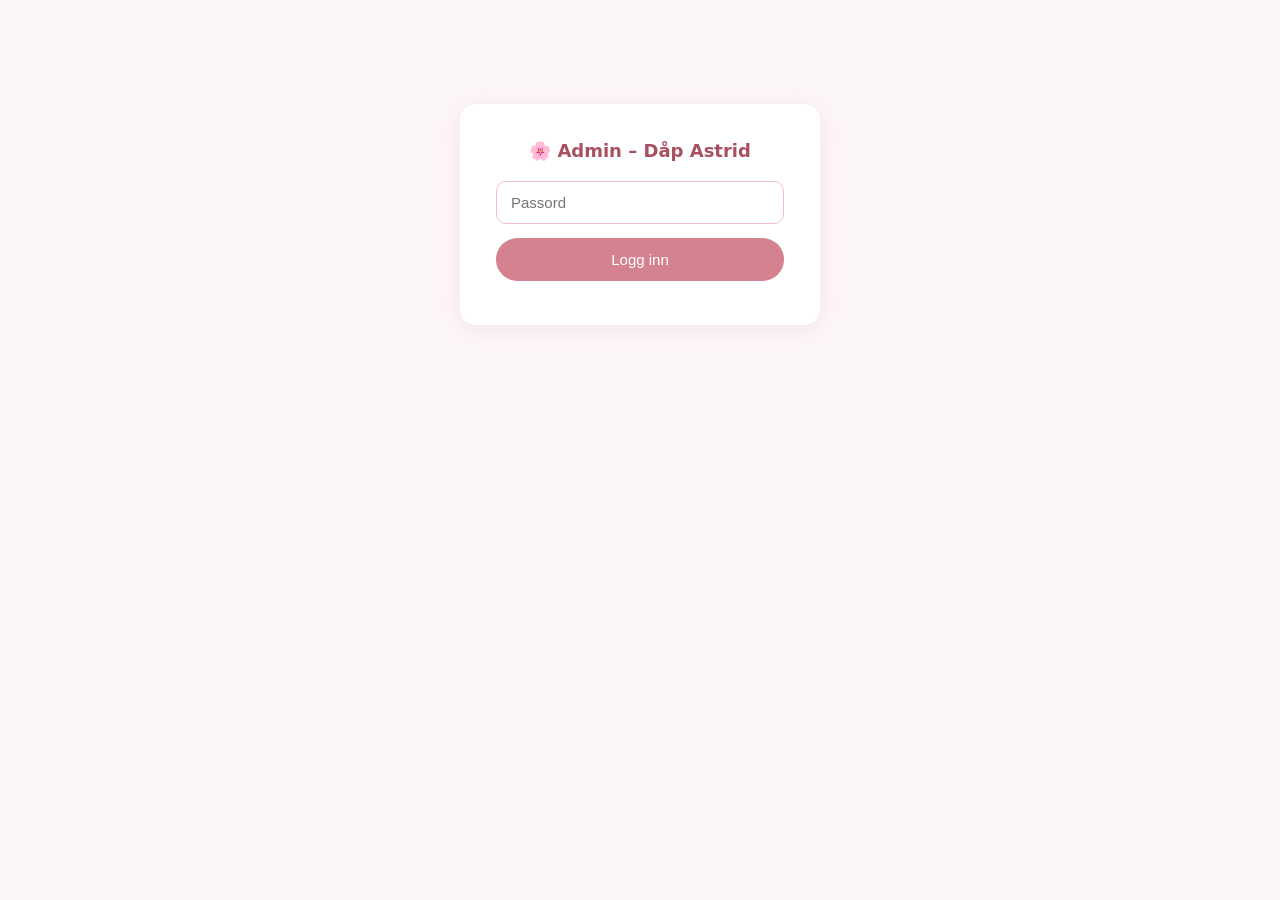
==== admin.html @ bfae26f0 "Add files via upload" ====
<!DOCTYPE html>
<html lang="no">
<head>
<meta charset="UTF-8">
<meta name="viewport" content="width=device-width, initial-scale=1.0">
<title>Admin – Dåp Astrid</title>
<style>
*,*::before,*::after{box-sizing:border-box;margin:0;padding:0}
body{font-family:system-ui,sans-serif;background:#fdf6f7;color:#3a2a2e;min-height:100vh;padding:24px 16px}
h1{font-size:20px;font-weight:600;color:#a85060;margin-bottom:4px}
.sub{font-size:14px;color:#8a6a70;margin-bottom:28px}
.login-wrap{max-width:360px;margin:80px auto;background:#fff;border-radius:16px;padding:36px;box-shadow:0 4px 24px rgba(150,70,90,.1)}
.login-wrap h2{font-size:18px;color:#a85060;margin-bottom:20px;text-align:center}
input[type=password]{width:100%;padding:12px 14px;border:1.5px solid #f0c0c8;border-radius:10px;font-size:15px;outline:none;margin-bottom:14px}
input[type=password]:focus{border-color:#d4828f}
.btn-login{width:100%;background:#d4828f;color:#fff;border:none;border-radius:50px;padding:13px;font-size:15px;cursor:pointer}
.btn-login:hover{background:#a85060}
.err{color:#c0392b;font-size:13px;margin-top:8px;text-align:center}
.stats{display:grid;grid-template-columns:repeat(auto-fit,minmax(130px,1fr));gap:12px;margin-bottom:28px}
.stat{background:#fff;border-radius:14px;padding:18px;text-align:center;box-shadow:0 2px 10px rgba(150,70,90,.08)}
.stat .n{font-size:32px;font-weight:700;color:#d4828f}
.stat .l{font-size:12px;color:#8a6a70;text-transform:uppercase;letter-spacing:.08em;margin-top:4px}
.stat.yes .n{color:#4caf50}
.stat.no .n{color:#e57373}
table{width:100%;border-collapse:collapse;background:#fff;border-radius:14px;overflow:hidden;box-shadow:0 2px 10px rgba(150,70,90,.08)}
thead{background:#fce8ec}
th{padding:14px 16px;text-align:left;font-size:12px;font-weight:600;text-transform:uppercase;letter-spacing:.08em;color:#8a6a70}
td{padding:13px 16px;font-size:14px;border-top:1px solid #fce8ec}
.badge{display:inline-block;padding:3px 12px;border-radius:50px;font-size:12px;font-weight:600}
.badge.yes{background:#e8f5e9;color:#388e3c}
.badge.no{background:#ffebee;color:#c62828}
.muted{color:#aaa;font-style:italic}
.toolbar{display:flex;justify-content:space-between;align-items:center;margin-bottom:16px;flex-wrap:wrap;gap:10px}
.btn-export{background:#fff;border:1.5px solid #d4828f;color:#d4828f;border-radius:50px;padding:9px 20px;font-size:13px;cursor:pointer;font-weight:500}
.btn-export:hover{background:#fce8ec}
.btn-logout{background:transparent;border:none;color:#8a6a70;font-size:13px;cursor:pointer;text-decoration:underline}
.link-gen{background:#fff;border-radius:14px;padding:20px;box-shadow:0 2px 10px rgba(150,70,90,.08);margin-bottom:24px}
.link-gen h3{font-size:14px;font-weight:600;color:#a85060;margin-bottom:12px;text-transform:uppercase;letter-spacing:.08em}
.link-row{display:flex;gap:10px;flex-wrap:wrap}
.link-row input{flex:1;min-width:180px;padding:10px 14px;border:1.5px solid #f0c0c8;border-radius:10px;font-size:14px;outline:none}
.link-row input:focus{border-color:#d4828f}
.btn-copy{background:#d4828f;color:#fff;border:none;border-radius:10px;padding:10px 18px;font-size:14px;cursor:pointer;white-space:nowrap}
.btn-copy:hover{background:#a85060}
.link-out{margin-top:10px;font-size:13px;color:#5a7a5a;background:#f0f8f0;padding:10px 14px;border-radius:8px;word-break:break-all;display:none}
.loading{text-align:center;padding:40px;color:#8a6a70}
@media(max-width:500px){th,td{padding:10px 10px}th:nth-child(4),td:nth-child(4){display:none}}
</style>
</head>
<body>

<!-- LOGIN -->
<div class="login-wrap" id="loginWrap">
  <h2>🌸 Admin – Dåp Astrid</h2>
  <input type="password" id="pwInput" placeholder="Passord" onkeydown="if(event.key==='Enter')login()">
  <button class="btn-login" onclick="login()">Logg inn</button>
  <div class="err" id="loginErr"></div>
</div>

<!-- DASHBOARD -->
<div id="dashboard" style="display:none;max-width:900px;margin:0 auto">
  <div style="display:flex;justify-content:space-between;align-items:flex-start;margin-bottom:24px">
    <div>
      <h1>Dåpsinvitasjon – Astrid Louise</h1>
      <div class="sub">Oversikt over svar fra gjester</div>
    </div>
    <button class="btn-logout" onclick="logout()">Logg ut</button>
  </div>

  <!-- LENKE-GENERATOR -->
  <div class="link-gen">
    <h3>Lag gjeste-lenke</h3>
    <div class="link-row">
      <input type="text" id="guestInput" placeholder="Skriv gjestenavn, f.eks. Mormor eller Familie Hansen">
      <button class="btn-copy" onclick="generateLink()">Lag lenke</button>
    </div>
    <div class="link-out" id="linkOut"></div>
  </div>

  <!-- STATS -->
  <div class="stats" id="stats">
    <div class="stat"><div class="n" id="sTotal">–</div><div class="l">Totalt invitert</div></div>
    <div class="stat yes"><div class="n" id="sYes">–</div><div class="l">Kommer</div></div>
    <div class="stat no"><div class="n" id="sNo">–</div><div class="l">Kan ikke komme</div></div>
  </div>

  <!-- TABLE -->
  <div class="toolbar">
    <span style="font-size:14px;color:#8a6a70" id="tableLabel">Laster svar...</span>
    <button class="btn-export" onclick="exportCSV()">Last ned CSV</button>
  </div>
  <div id="tableWrap"><div class="loading">Henter svar...</div></div>
</div>

<script>
// ============================================================
// KONFIGURER DISSE TO LINJENE med dine Supabase-verdier:
const SUPABASE_URL = 'https://DITT-PROSJEKT.supabase.co';
const SUPABASE_ANON_KEY = 'din-anon-nøkkel-her';
// ============================================================

const PASSWORD = 'dåp2025';
let rsvps = [];

function login() {
  const pw = document.getElementById('pwInput').value;
  if (pw === PASSWORD) {
    document.getElementById('loginWrap').style.display = 'none';
    document.getElementById('dashboard').style.display = 'block';
    loadRsvps();
  } else {
    document.getElementById('loginErr').textContent = 'Feil passord. Prøv igjen.';
  }
}

function logout() {
  document.getElementById('loginWrap').style.display = 'block';
  document.getElementById('dashboard').style.display = 'none';
  document.getElementById('pwInput').value = '';
}

async function loadRsvps() {
  try {
    const res = await fetch(`${SUPABASE_URL}/rest/v1/rsvps?select=*&order=created_at.desc`, {
      headers: {
        'apikey': SUPABASE_ANON_KEY,
        'Authorization': `Bearer ${SUPABASE_ANON_KEY}`,
        'Content-Type': 'application/json'
      }
    });
    rsvps = await res.json();
    renderDashboard();
  } catch (e) {
    document.getElementById('tableWrap').innerHTML =
      '<div class="loading" style="color:#c0392b">Kunne ikke hente data. Sjekk Supabase-konfigurasjonen.</div>';
  }
}

function renderDashboard() {
  const yes = rsvps.filter(r => r.attending).length;
  const no = rsvps.filter(r => !r.attending).length;
  document.getElementById('sTotal').textContent = rsvps.length;
  document.getElementById('sYes').textContent = yes;
  document.getElementById('sNo').textContent = no;
  document.getElementById('tableLabel').textContent = `${rsvps.length} svar totalt`;

  if (rsvps.length === 0) {
    document.getElementById('tableWrap').innerHTML = '<div class="loading">Ingen svar ennå.</div>';
    return;
  }

  const rows = rsvps.map(r => {
    const d = new Date(r.created_at);
    const dato = d.toLocaleDateString('no-NO', {day:'2-digit',month:'2-digit',year:'numeric'});
    const tid = d.toLocaleTimeString('no-NO', {hour:'2-digit',minute:'2-digit'});
    return `<tr>
      <td><strong>${esc(r.guest_name)}</strong></td>
      <td><span class="badge ${r.attending?'yes':'no'}">${r.attending?'Kommer':'Kan ikke'}</span></td>
      <td>${r.message ? esc(r.message) : '<span class="muted">–</span>'}</td>
      <td style="color:#aaa;font-size:13px">${dato} ${tid}</td>
    </tr>`;
  }).join('');

  document.getElementById('tableWrap').innerHTML = `
    <table>
      <thead><tr><th>Navn</th><th>Svar</th><th>Melding</th><th>Tidspunkt</th></tr></thead>
      <tbody>${rows}</tbody>
    </table>`;
}

function esc(s) {
  return String(s).replace(/&/g,'&amp;').replace(/</g,'&lt;').replace(/>/g,'&gt;');
}

function generateLink() {
  const name = document.getElementById('guestInput').value.trim();
  if (!name) return;
  const encoded = encodeURIComponent(name).replace(/%20/g, '+');
  const base = window.location.origin + '/index.html';
  const url = `${base}?gjest=${encoded}`;
  const out = document.getElementById('linkOut');
  out.style.display = 'block';
  out.innerHTML = `<strong>${name}:</strong> <a href="${url}" target="_blank">${url}</a>
    <button onclick="navigator.clipboard.writeText('${url}').then(()=>this.textContent='Kopiert!').catch(()=>{})"
      style="margin-left:10px;background:#d4828f;color:#fff;border:none;border-radius:6px;padding:4px 10px;font-size:12px;cursor:pointer">Kopier</button>`;
}

function exportCSV() {
  if (!rsvps.length) return alert('Ingen data å eksportere.');
  const header = ['Navn', 'Svar', 'Melding', 'Tidspunkt'];
  const rows = rsvps.map(r => [
    `"${r.guest_name}"`,
    r.attending ? 'Kommer' : 'Kan ikke',
    `"${(r.message||'').replace(/"/g,'""')}"`,
    new Date(r.created_at).toLocaleString('no-NO')
  ]);
  const csv = [header, ...rows].map(r => r.join(',')).join('\n');
  const blob = new Blob(['\uFEFF'+csv], {type:'text/csv;charset=utf-8'});
  const a = document.createElement('a');
  a.href = URL.createObjectURL(blob);
  a.download = 'rsvp-daap-astrid.csv';
  a.click();
}
</script>
</body>
</html>
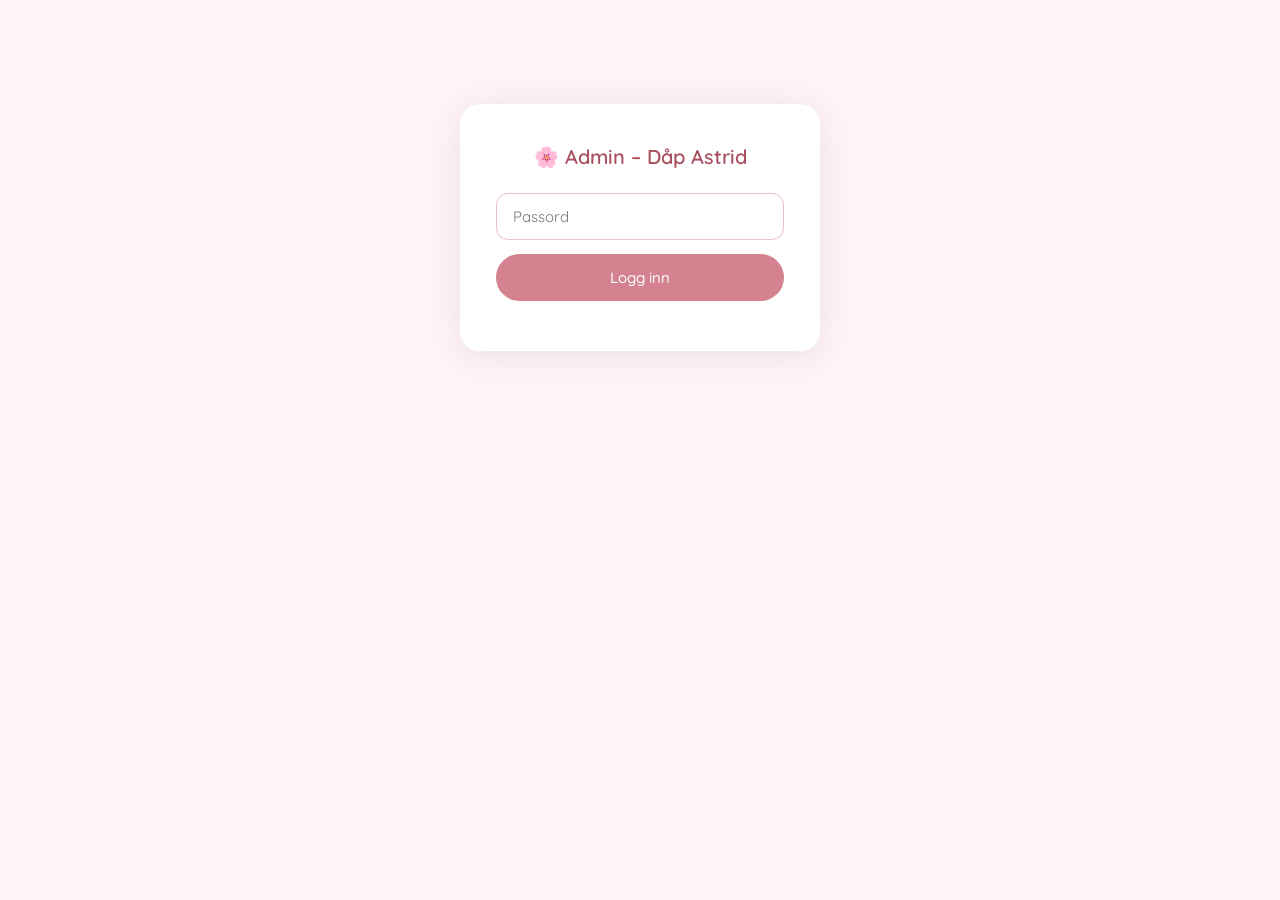
==== commit a04e86a4: "Update admin.html" ====
--- a/admin.html
+++ b/admin.html
@@ -4,46 +4,240 @@
 <meta charset="UTF-8">
 <meta name="viewport" content="width=device-width, initial-scale=1.0">
 <title>Admin – Dåp Astrid</title>
+<link href="https://fonts.googleapis.com/css2?family=Quicksand:wght@400;500;600&display=swap" rel="stylesheet">
 <style>
-*,*::before,*::after{box-sizing:border-box;margin:0;padding:0}
-body{font-family:system-ui,sans-serif;background:#fdf6f7;color:#3a2a2e;min-height:100vh;padding:24px 16px}
-h1{font-size:20px;font-weight:600;color:#a85060;margin-bottom:4px}
-.sub{font-size:14px;color:#8a6a70;margin-bottom:28px}
-.login-wrap{max-width:360px;margin:80px auto;background:#fff;border-radius:16px;padding:36px;box-shadow:0 4px 24px rgba(150,70,90,.1)}
-.login-wrap h2{font-size:18px;color:#a85060;margin-bottom:20px;text-align:center}
-input[type=password]{width:100%;padding:12px 14px;border:1.5px solid #f0c0c8;border-radius:10px;font-size:15px;outline:none;margin-bottom:14px}
-input[type=password]:focus{border-color:#d4828f}
-.btn-login{width:100%;background:#d4828f;color:#fff;border:none;border-radius:50px;padding:13px;font-size:15px;cursor:pointer}
-.btn-login:hover{background:#a85060}
-.err{color:#c0392b;font-size:13px;margin-top:8px;text-align:center}
-.stats{display:grid;grid-template-columns:repeat(auto-fit,minmax(130px,1fr));gap:12px;margin-bottom:28px}
-.stat{background:#fff;border-radius:14px;padding:18px;text-align:center;box-shadow:0 2px 10px rgba(150,70,90,.08)}
-.stat .n{font-size:32px;font-weight:700;color:#d4828f}
-.stat .l{font-size:12px;color:#8a6a70;text-transform:uppercase;letter-spacing:.08em;margin-top:4px}
-.stat.yes .n{color:#4caf50}
-.stat.no .n{color:#e57373}
-table{width:100%;border-collapse:collapse;background:#fff;border-radius:14px;overflow:hidden;box-shadow:0 2px 10px rgba(150,70,90,.08)}
-thead{background:#fce8ec}
-th{padding:14px 16px;text-align:left;font-size:12px;font-weight:600;text-transform:uppercase;letter-spacing:.08em;color:#8a6a70}
-td{padding:13px 16px;font-size:14px;border-top:1px solid #fce8ec}
-.badge{display:inline-block;padding:3px 12px;border-radius:50px;font-size:12px;font-weight:600}
-.badge.yes{background:#e8f5e9;color:#388e3c}
-.badge.no{background:#ffebee;color:#c62828}
-.muted{color:#aaa;font-style:italic}
-.toolbar{display:flex;justify-content:space-between;align-items:center;margin-bottom:16px;flex-wrap:wrap;gap:10px}
-.btn-export{background:#fff;border:1.5px solid #d4828f;color:#d4828f;border-radius:50px;padding:9px 20px;font-size:13px;cursor:pointer;font-weight:500}
-.btn-export:hover{background:#fce8ec}
-.btn-logout{background:transparent;border:none;color:#8a6a70;font-size:13px;cursor:pointer;text-decoration:underline}
-.link-gen{background:#fff;border-radius:14px;padding:20px;box-shadow:0 2px 10px rgba(150,70,90,.08);margin-bottom:24px}
-.link-gen h3{font-size:14px;font-weight:600;color:#a85060;margin-bottom:12px;text-transform:uppercase;letter-spacing:.08em}
-.link-row{display:flex;gap:10px;flex-wrap:wrap}
-.link-row input{flex:1;min-width:180px;padding:10px 14px;border:1.5px solid #f0c0c8;border-radius:10px;font-size:14px;outline:none}
-.link-row input:focus{border-color:#d4828f}
-.btn-copy{background:#d4828f;color:#fff;border:none;border-radius:10px;padding:10px 18px;font-size:14px;cursor:pointer;white-space:nowrap}
-.btn-copy:hover{background:#a85060}
-.link-out{margin-top:10px;font-size:13px;color:#5a7a5a;background:#f0f8f0;padding:10px 14px;border-radius:8px;word-break:break-all;display:none}
-.loading{text-align:center;padding:40px;color:#8a6a70}
-@media(max-width:500px){th,td{padding:10px 10px}th:nth-child(4),td:nth-child(4){display:none}}
+*, *::before, *::after { box-sizing: border-box; margin: 0; padding: 0; }
+:root {
+  --rose: #d4828f;
+  --deep: #a85060;
+  --cream: #fffaf9;
+  --muted: #8a6a70;
+  --text: #3a2a2e;
+  --blush: #fce8ec;
+}
+body {
+  font-family: 'Quicksand', sans-serif;
+  background: #fdf4f5;
+  color: var(--text);
+  min-height: 100vh;
+  padding: 24px 16px 60px;
+}
+
+/* LOGIN */
+.login-wrap {
+  max-width: 360px;
+  margin: 80px auto;
+  background: #fff;
+  border-radius: 20px;
+  padding: 40px 36px;
+  box-shadow: 0 4px 30px rgba(150,70,90,.12);
+  text-align: center;
+}
+.login-wrap h2 {
+  font-size: 20px;
+  color: var(--deep);
+  margin-bottom: 24px;
+  font-weight: 600;
+}
+.login-wrap input {
+  width: 100%;
+  padding: 13px 16px;
+  border: 1.5px solid #f0c0c8;
+  border-radius: 12px;
+  font-family: 'Quicksand', sans-serif;
+  font-size: 15px;
+  outline: none;
+  margin-bottom: 14px;
+  color: var(--text);
+}
+.login-wrap input:focus { border-color: var(--rose); }
+.btn-login {
+  width: 100%;
+  background: var(--rose);
+  color: #fff;
+  border: none;
+  border-radius: 50px;
+  padding: 14px;
+  font-family: 'Quicksand', sans-serif;
+  font-size: 15px;
+  font-weight: 500;
+  cursor: pointer;
+  transition: background .2s;
+}
+.btn-login:hover { background: var(--deep); }
+.login-err { color: #c0392b; font-size: 13px; margin-top: 10px; }
+
+/* DASHBOARD */
+.dash { max-width: 860px; margin: 0 auto; display: none; }
+.dash-header {
+  display: flex;
+  justify-content: space-between;
+  align-items: flex-start;
+  margin-bottom: 28px;
+  flex-wrap: wrap;
+  gap: 12px;
+}
+.dash-header h1 { font-size: 22px; color: var(--deep); font-weight: 600; }
+.dash-header p  { font-size: 14px; color: var(--muted); margin-top: 3px; }
+.btn-logout {
+  background: none;
+  border: 1.5px solid #e0b0b8;
+  color: var(--muted);
+  border-radius: 50px;
+  padding: 8px 18px;
+  font-size: 13px;
+  cursor: pointer;
+  font-family: 'Quicksand', sans-serif;
+}
+.btn-logout:hover { background: var(--blush); }
+
+/* LINK GENERATOR */
+.link-box {
+  background: #fff;
+  border-radius: 16px;
+  padding: 22px 24px;
+  box-shadow: 0 2px 12px rgba(150,70,90,.08);
+  margin-bottom: 24px;
+}
+.link-box h3 {
+  font-size: 13px;
+  font-weight: 600;
+  color: var(--deep);
+  text-transform: uppercase;
+  letter-spacing: .1em;
+  margin-bottom: 14px;
+}
+.link-row { display: flex; gap: 10px; flex-wrap: wrap; }
+.link-row input {
+  flex: 1;
+  min-width: 200px;
+  padding: 11px 14px;
+  border: 1.5px solid #f0c0c8;
+  border-radius: 10px;
+  font-family: 'Quicksand', sans-serif;
+  font-size: 14px;
+  color: var(--text);
+  outline: none;
+}
+.link-row input:focus { border-color: var(--rose); }
+.btn-gen {
+  background: var(--rose);
+  color: #fff;
+  border: none;
+  border-radius: 10px;
+  padding: 11px 20px;
+  font-family: 'Quicksand', sans-serif;
+  font-size: 14px;
+  font-weight: 500;
+  cursor: pointer;
+  white-space: nowrap;
+}
+.btn-gen:hover { background: var(--deep); }
+.link-result {
+  display: none;
+  margin-top: 12px;
+  background: #f0f8f0;
+  border-radius: 10px;
+  padding: 12px 16px;
+  font-size: 13px;
+  color: #3a5a3a;
+  word-break: break-all;
+  display: none;
+  align-items: center;
+  gap: 10px;
+  flex-wrap: wrap;
+}
+.link-result.show { display: flex; }
+.link-result a { color: #2e7d32; }
+.btn-copy {
+  background: #4caf50;
+  color: #fff;
+  border: none;
+  border-radius: 8px;
+  padding: 6px 14px;
+  font-size: 12px;
+  font-weight: 500;
+  cursor: pointer;
+  font-family: 'Quicksand', sans-serif;
+  white-space: nowrap;
+}
+
+/* STATS */
+.stats {
+  display: grid;
+  grid-template-columns: repeat(auto-fit, minmax(130px, 1fr));
+  gap: 14px;
+  margin-bottom: 26px;
+}
+.stat {
+  background: #fff;
+  border-radius: 16px;
+  padding: 20px 16px;
+  text-align: center;
+  box-shadow: 0 2px 12px rgba(150,70,90,.08);
+}
+.stat .n { font-size: 36px; font-weight: 700; color: var(--rose); }
+.stat .l { font-size: 12px; color: var(--muted); text-transform: uppercase; letter-spacing: .08em; margin-top: 4px; }
+.stat.yes .n { color: #4caf50; }
+.stat.no  .n { color: #e57373; }
+
+/* TABLE */
+.table-head {
+  display: flex;
+  justify-content: space-between;
+  align-items: center;
+  margin-bottom: 14px;
+  flex-wrap: wrap;
+  gap: 10px;
+}
+.table-head span { font-size: 14px; color: var(--muted); }
+.btn-csv {
+  background: #fff;
+  border: 1.5px solid var(--rose);
+  color: var(--rose);
+  border-radius: 50px;
+  padding: 9px 22px;
+  font-size: 13px;
+  font-weight: 500;
+  cursor: pointer;
+  font-family: 'Quicksand', sans-serif;
+}
+.btn-csv:hover { background: var(--blush); }
+.table-wrap {
+  background: #fff;
+  border-radius: 16px;
+  overflow: hidden;
+  box-shadow: 0 2px 12px rgba(150,70,90,.08);
+  overflow-x: auto;
+}
+table { width: 100%; border-collapse: collapse; min-width: 480px; }
+thead { background: var(--blush); }
+th {
+  padding: 14px 18px;
+  text-align: left;
+  font-size: 12px;
+  font-weight: 600;
+  text-transform: uppercase;
+  letter-spacing: .08em;
+  color: var(--muted);
+}
+td {
+  padding: 13px 18px;
+  font-size: 14px;
+  border-top: 1px solid #fce8ec;
+  vertical-align: top;
+}
+.badge {
+  display: inline-block;
+  padding: 3px 12px;
+  border-radius: 50px;
+  font-size: 12px;
+  font-weight: 600;
+}
+.badge.yes { background: #e8f5e9; color: #2e7d32; }
+.badge.no  { background: #ffebee; color: #c62828; }
+td .muted  { color: #bbb; font-style: italic; }
+.loading   { text-align: center; padding: 48px; color: var(--muted); font-size: 15px; }
 </style>
 </head>
 <body>
@@ -51,97 +245,112 @@
 <!-- LOGIN -->
 <div class="login-wrap" id="loginWrap">
   <h2>🌸 Admin – Dåp Astrid</h2>
-  <input type="password" id="pwInput" placeholder="Passord" onkeydown="if(event.key==='Enter')login()">
+  <input type="password" id="pwInput" placeholder="Passord" onkeydown="if(event.key==='Enter') login()">
   <button class="btn-login" onclick="login()">Logg inn</button>
-  <div class="err" id="loginErr"></div>
+  <p class="login-err" id="loginErr"></p>
 </div>
 
 <!-- DASHBOARD -->
-<div id="dashboard" style="display:none;max-width:900px;margin:0 auto">
-  <div style="display:flex;justify-content:space-between;align-items:flex-start;margin-bottom:24px">
+<div class="dash" id="dash">
+
+  <div class="dash-header">
     <div>
       <h1>Dåpsinvitasjon – Astrid Louise</h1>
-      <div class="sub">Oversikt over svar fra gjester</div>
+      <p>Oversikt over svar fra gjester</p>
     </div>
     <button class="btn-logout" onclick="logout()">Logg ut</button>
   </div>
 
-  <!-- LENKE-GENERATOR -->
-  <div class="link-gen">
+  <!-- Link generator -->
+  <div class="link-box">
     <h3>Lag gjeste-lenke</h3>
     <div class="link-row">
-      <input type="text" id="guestInput" placeholder="Skriv gjestenavn, f.eks. Mormor eller Familie Hansen">
-      <button class="btn-copy" onclick="generateLink()">Lag lenke</button>
-    </div>
-    <div class="link-out" id="linkOut"></div>
+      <input type="text" id="nameInput" placeholder="Gjestenavn, f.eks. Mormor eller Familie Hansen">
+      <button class="btn-gen" onclick="generateLink()">Lag lenke</button>
+    </div>
+    <div class="link-result" id="linkResult">
+      <a id="linkHref" href="#" target="_blank"></a>
+      <button class="btn-copy" id="copyBtn" onclick="copyLink()">Kopier</button>
+    </div>
   </div>
 
-  <!-- STATS -->
-  <div class="stats" id="stats">
-    <div class="stat"><div class="n" id="sTotal">–</div><div class="l">Totalt invitert</div></div>
-    <div class="stat yes"><div class="n" id="sYes">–</div><div class="l">Kommer</div></div>
-    <div class="stat no"><div class="n" id="sNo">–</div><div class="l">Kan ikke komme</div></div>
+  <!-- Stats -->
+  <div class="stats">
+    <div class="stat">
+      <div class="n" id="sTotal">–</div>
+      <div class="l">Svar totalt</div>
+    </div>
+    <div class="stat yes">
+      <div class="n" id="sYes">–</div>
+      <div class="l">Kommer</div>
+    </div>
+    <div class="stat no">
+      <div class="n" id="sNo">–</div>
+      <div class="l">Kan ikke komme</div>
+    </div>
   </div>
 
-  <!-- TABLE -->
-  <div class="toolbar">
-    <span style="font-size:14px;color:#8a6a70" id="tableLabel">Laster svar...</span>
-    <button class="btn-export" onclick="exportCSV()">Last ned CSV</button>
+  <!-- Table -->
+  <div class="table-head">
+    <span id="tableLabel">Laster...</span>
+    <button class="btn-csv" onclick="exportCSV()">Last ned CSV</button>
   </div>
-  <div id="tableWrap"><div class="loading">Henter svar...</div></div>
+  <div class="table-wrap" id="tableWrap">
+    <div class="loading">Henter svar...</div>
+  </div>
+
 </div>
 
 <script>
-// ============================================================
-// KONFIGURER DISSE TO LINJENE med dine Supabase-verdier:
-const SUPABASE_URL = 'https://DITT-PROSJEKT.supabase.co';
-const SUPABASE_ANON_KEY = 'din-anon-nøkkel-her';
-// ============================================================
-
+const SUPABASE_URL = 'https://esubtibaucuzkzdaolge.supabase.co';
+const SUPABASE_ANON = 'eyJhbGciOiJIUzI1NiIsInR5cCI6IkpXVCJ9.eyJpc3MiOiJzdXBhYmFzZSIsInJlZiI6ImVzdWJ0aWJhdWN1emt6ZGFvbGdlIiwicm9sZSI6ImFub24iLCJpYXQiOjE3NDc1MTmV4cCI6MjA2MzA4NjM4M30.ow8GbbGMi0lgNwvI0jZ2O38lHs8h7S6h7g4AwapVVWg';
 const PASSWORD = 'dåp2025';
 let rsvps = [];
+let currentLink = '';
 
 function login() {
   const pw = document.getElementById('pwInput').value;
   if (pw === PASSWORD) {
     document.getElementById('loginWrap').style.display = 'none';
-    document.getElementById('dashboard').style.display = 'block';
+    document.getElementById('dash').style.display = 'block';
     loadRsvps();
   } else {
-    document.getElementById('loginErr').textContent = 'Feil passord. Prøv igjen.';
+    document.getElementById('loginErr').textContent = 'Feil passord – prøv igjen.';
   }
 }
 
 function logout() {
   document.getElementById('loginWrap').style.display = 'block';
-  document.getElementById('dashboard').style.display = 'none';
+  document.getElementById('dash').style.display = 'none';
   document.getElementById('pwInput').value = '';
+  document.getElementById('loginErr').textContent = '';
 }
 
 async function loadRsvps() {
   try {
-    const res = await fetch(`${SUPABASE_URL}/rest/v1/rsvps?select=*&order=created_at.desc`, {
+    const res = await fetch(SUPABASE_URL + '/rest/v1/rsvps?select=*&order=created_at.desc', {
       headers: {
-        'apikey': SUPABASE_ANON_KEY,
-        'Authorization': `Bearer ${SUPABASE_ANON_KEY}`,
-        'Content-Type': 'application/json'
+        'apikey':        SUPABASE_ANON,
+        'Authorization': 'Bearer ' + SUPABASE_ANON
       }
     });
+    if (!res.ok) throw new Error('HTTP ' + res.status);
     rsvps = await res.json();
     renderDashboard();
   } catch (e) {
     document.getElementById('tableWrap').innerHTML =
-      '<div class="loading" style="color:#c0392b">Kunne ikke hente data. Sjekk Supabase-konfigurasjonen.</div>';
+      '<div class="loading" style="color:#c62828">Kunne ikke hente data.<br>Sjekk at SUPABASE_URL og SUPABASE_ANON er riktig i config.js</div>';
   }
 }
 
 function renderDashboard() {
   const yes = rsvps.filter(r => r.attending).length;
-  const no = rsvps.filter(r => !r.attending).length;
+  const no  = rsvps.filter(r => !r.attending).length;
+
   document.getElementById('sTotal').textContent = rsvps.length;
-  document.getElementById('sYes').textContent = yes;
-  document.getElementById('sNo').textContent = no;
-  document.getElementById('tableLabel').textContent = `${rsvps.length} svar totalt`;
+  document.getElementById('sYes').textContent   = yes;
+  document.getElementById('sNo').textContent    = no;
+  document.getElementById('tableLabel').textContent = rsvps.length + ' svar totalt';
 
   if (rsvps.length === 0) {
     document.getElementById('tableWrap').innerHTML = '<div class="loading">Ingen svar ennå.</div>';
@@ -149,54 +358,71 @@
   }
 
   const rows = rsvps.map(r => {
-    const d = new Date(r.created_at);
-    const dato = d.toLocaleDateString('no-NO', {day:'2-digit',month:'2-digit',year:'numeric'});
-    const tid = d.toLocaleTimeString('no-NO', {hour:'2-digit',minute:'2-digit'});
+    const d    = new Date(r.created_at);
+    const dato = d.toLocaleDateString('no-NO', { day: '2-digit', month: '2-digit', year: 'numeric' });
+    const tid  = d.toLocaleTimeString('no-NO', { hour: '2-digit', minute: '2-digit' });
     return `<tr>
       <td><strong>${esc(r.guest_name)}</strong></td>
-      <td><span class="badge ${r.attending?'yes':'no'}">${r.attending?'Kommer':'Kan ikke'}</span></td>
+      <td><span class="badge ${r.attending ? 'yes' : 'no'}">${r.attending ? 'Kommer' : 'Kan ikke'}</span></td>
       <td>${r.message ? esc(r.message) : '<span class="muted">–</span>'}</td>
-      <td style="color:#aaa;font-size:13px">${dato} ${tid}</td>
+      <td style="color:#aaa;font-size:13px;white-space:nowrap">${dato} ${tid}</td>
     </tr>`;
   }).join('');
 
   document.getElementById('tableWrap').innerHTML = `
     <table>
-      <thead><tr><th>Navn</th><th>Svar</th><th>Melding</th><th>Tidspunkt</th></tr></thead>
+      <thead>
+        <tr>
+          <th>Navn</th>
+          <th>Svar</th>
+          <th>Melding</th>
+          <th>Tidspunkt</th>
+        </tr>
+      </thead>
       <tbody>${rows}</tbody>
     </table>`;
 }
 
 function esc(s) {
-  return String(s).replace(/&/g,'&amp;').replace(/</g,'&lt;').replace(/>/g,'&gt;');
+  return String(s)
+    .replace(/&/g, '&amp;')
+    .replace(/</g, '&lt;')
+    .replace(/>/g, '&gt;');
 }
 
 function generateLink() {
-  const name = document.getElementById('guestInput').value.trim();
+  const name = document.getElementById('nameInput').value.trim();
   if (!name) return;
   const encoded = encodeURIComponent(name).replace(/%20/g, '+');
-  const base = window.location.origin + '/index.html';
-  const url = `${base}?gjest=${encoded}`;
-  const out = document.getElementById('linkOut');
-  out.style.display = 'block';
-  out.innerHTML = `<strong>${name}:</strong> <a href="${url}" target="_blank">${url}</a>
-    <button onclick="navigator.clipboard.writeText('${url}').then(()=>this.textContent='Kopiert!').catch(()=>{})"
-      style="margin-left:10px;background:#d4828f;color:#fff;border:none;border-radius:6px;padding:4px 10px;font-size:12px;cursor:pointer">Kopier</button>`;
+  const base    = window.location.origin;
+  currentLink   = base + '/?gjest=' + encoded;
+  const el      = document.getElementById('linkHref');
+  el.textContent = currentLink;
+  el.href        = currentLink;
+  document.getElementById('linkResult').classList.add('show');
+  document.getElementById('copyBtn').textContent = 'Kopier';
+}
+
+function copyLink() {
+  navigator.clipboard.writeText(currentLink).then(() => {
+    document.getElementById('copyBtn').textContent = 'Kopiert!';
+    setTimeout(() => { document.getElementById('copyBtn').textContent = 'Kopier'; }, 2000);
+  });
 }
 
 function exportCSV() {
   if (!rsvps.length) return alert('Ingen data å eksportere.');
   const header = ['Navn', 'Svar', 'Melding', 'Tidspunkt'];
-  const rows = rsvps.map(r => [
-    `"${r.guest_name}"`,
+  const rows   = rsvps.map(r => [
+    '"' + r.guest_name + '"',
     r.attending ? 'Kommer' : 'Kan ikke',
-    `"${(r.message||'').replace(/"/g,'""')}"`,
+    '"' + (r.message || '').replace(/"/g, '""') + '"',
     new Date(r.created_at).toLocaleString('no-NO')
   ]);
-  const csv = [header, ...rows].map(r => r.join(',')).join('\n');
-  const blob = new Blob(['\uFEFF'+csv], {type:'text/csv;charset=utf-8'});
-  const a = document.createElement('a');
-  a.href = URL.createObjectURL(blob);
+  const csv  = [header, ...rows].map(r => r.join(',')).join('\n');
+  const blob = new Blob(['\uFEFF' + csv], { type: 'text/csv;charset=utf-8' });
+  const a    = document.createElement('a');
+  a.href     = URL.createObjectURL(blob);
   a.download = 'rsvp-daap-astrid.csv';
   a.click();
 }
